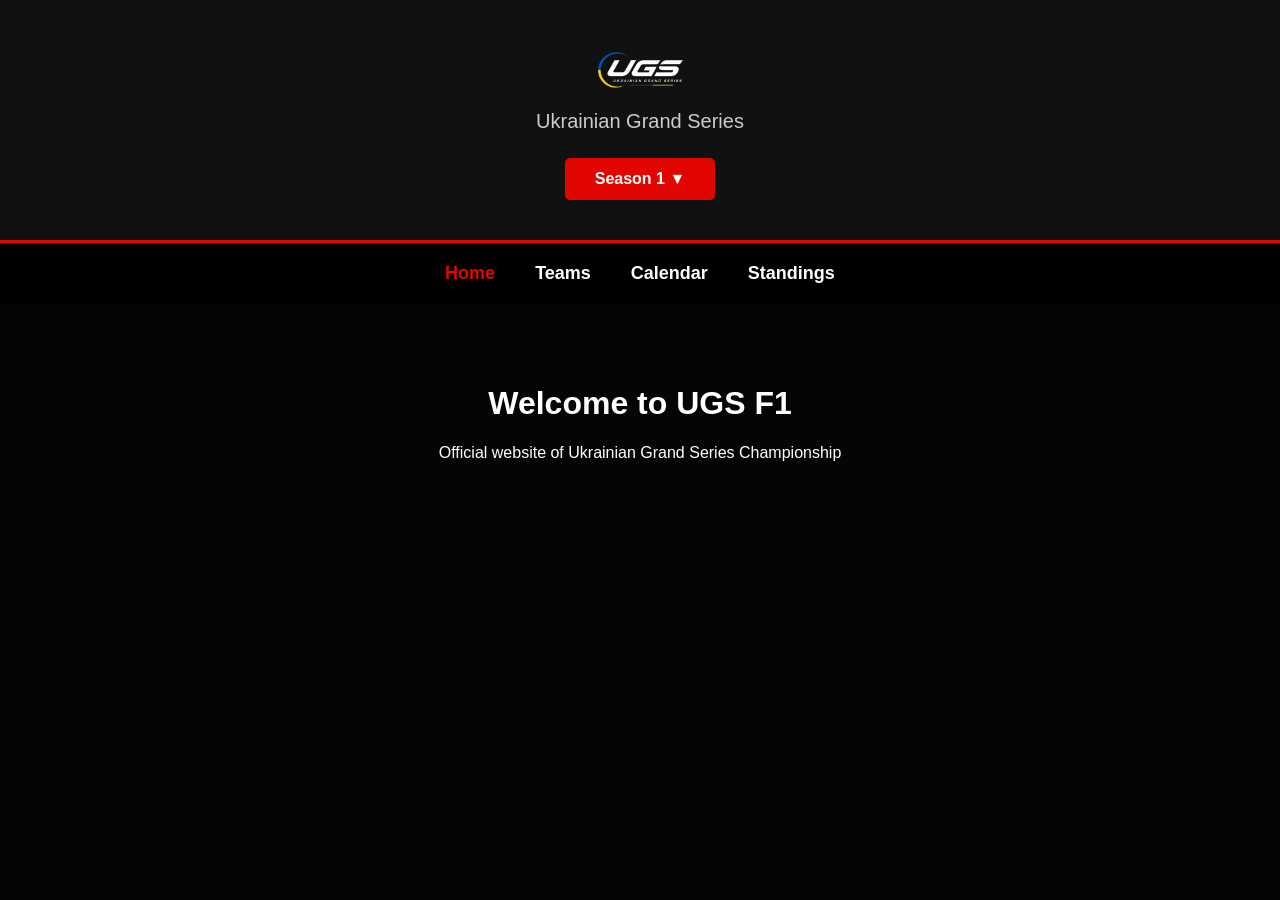
==== index.html @ d613fdc9 "Add files via upload" ====
<!DOCTYPE html>
<html lang="en">

<head>
    <meta charset="UTF-8">
    <meta name="viewport" content="width=device-width, initial-scale=1.0">

    <title>UGS F1 | Ukrainian Grand Series</title>

    <link rel="stylesheet" href="css/style.css">
</head>

<body>

    <header class="header">

        <div class="logo">
            <img src="logos/ugs-f1-logo.png" alt="UGS F1 Logo" class="header-logo">
        </div>

        <div class="subtitle">
            Ukrainian Grand Series
        </div>

        <div class="season">
            Season 1 ▼
        </div>

    </header>


    <nav class="menu">

        <a href="index.html" class="active">Home</a>
        <a href="teams.html">Teams</a>
        <a href="calendar.html">Calendar</a>
        <a href="standings.html">Standings</a>

    </nav>


    <main>

        <h1>
            Welcome to UGS F1
        </h1>

        <p>
            Official website of Ukrainian Grand Series Championship
        </p>

    </main>

</body>

</html>
---- css/style.css ----
/* ==========================================
   ОСНОВНІ СТИЛІ ТА СКИДАННЯ
   ========================================== */
body {
    margin: 0;
    padding: 0;
    background: #050505;
    color: white;
    font-family: Arial, Helvetica, sans-serif;
}

/* ==========================================
   ШАПКА (HEADER) ТА НАВІГАЦІЯ
   ========================================== */
.header {
    text-align: center;
    padding: 40px 20px;
    background: #111;
    border-bottom: 3px solid #e10600;
}

.header-logo {
    max-height: 60px;
    width: auto;
    object-fit: contain;
    display: block;
    margin: 0 auto;
}

.logo {
    font-size: 60px;
    font-weight: bold;
    letter-spacing: 5px;
}

.subtitle {
    font-size: 20px;
    margin-top: 10px;
    color: #cccccc;
}

.season {
    margin-top: 25px;
    display: inline-block;
    padding: 12px 30px;
    background: #e10600;
    border-radius: 5px;
    font-weight: bold;
}

.menu {
    display: flex;
    justify-content: center;
    gap: 40px;
    padding: 20px;
    background: #000;
}

.menu a {
    color: white;
    text-decoration: none;
    font-size: 18px;
    font-weight: bold;
    transition: color 0.2s ease;
}

.menu a:hover,
.menu a.active {
    color: #e10600;
}

/* ==========================================
   ГОЛОВНИЙ КОНТЕЙНЕР
   ========================================== */
main {
    text-align: center;
    padding: 60px;
}

.page-container,
.calendar-page {
    padding: 40px 20px;
    background: #080808;
    min-height: calc(100vh - 80px);
    display: flex;
    flex-direction: column;
    align-items: center;
}

.page-container h1,
.calendar-page h1 {
    color: #fff;
    font-size: 42px;
    margin-bottom: 30px;
    text-align: center;
    font-weight: 900;
    text-transform: uppercase;
    letter-spacing: 2px;
}

.page-container h1 span,
.calendar-page h1 span {
    color: #e10600;
}

/* ==========================================
   КАЛЕНДАР (CALENDAR)
   ========================================== */
.calendar-grid {
    display: grid;
    grid-template-columns: repeat(2, 1fr);
    gap: 20px;
    width: 100%;
    max-width: 1000px;
    margin: 0 auto;
}

.race-card {
    background: #141414;
    border: 1px solid #282828;
    border-radius: 8px;
    padding: 18px 22px;
    display: flex;
    flex-direction: column;
    justify-content: space-between;
    transition: transform 0.2s ease, border-color 0.2s ease;
}

.race-card:hover {
    border-color: #e10600;
    transform: translateY(-2px);
}

.race-header {
    display: flex;
    justify-content: space-between;
    align-items: center;
    margin-bottom: 12px;
    border-bottom: 1px solid #222;
    padding-bottom: 8px;
}

.race-number {
    font-size: 13px;
    font-weight: bold;
    color: #888;
    letter-spacing: 1px;
}

.sprint-badge {
    background: #e10600;
    color: #fff;
    font-size: 10px;
    font-weight: 900;
    padding: 2px 6px;
    border-radius: 3px;
    letter-spacing: 1px;
    text-transform: uppercase;
}

.race-status {
    font-size: 12px;
    font-weight: bold;
    padding: 4px 10px;
    border-radius: 4px;
    text-transform: uppercase;
}

.status-completed {
    background: rgba(0, 200, 83, 0.15);
    color: #00e676;
    border: 1px solid #00e676;
}

.status-upcoming {
    background: rgba(255, 255, 255, 0.1);
    color: #ffffff;
    border: 1px solid #555;
}

.race-body {
    display: flex;
    align-items: center;
    gap: 15px;
}

.race-flag-wrapper {
    display: flex;
    align-items: center;
    justify-content: center;
    width: 48px;
    height: 32px;
}

.race-flag-img {
    width: 100%;
    height: 100%;
    object-fit: cover;
    border-radius: 4px;
    box-shadow: 0 2px 6px rgba(0, 0, 0, 0.4);
    border: 1px solid rgba(255, 255, 255, 0.1);
}

.race-info {
    flex-grow: 1;
    text-align: left;
}

.race-info h3 {
    font-size: 20px;
    color: #fff;
    margin: 0;
    font-weight: bold;
}

.race-info p {
    font-size: 14px;
    color: #aaa;
    margin-top: 2px;
    margin-bottom: 0;
}

.race-date {
    font-size: 18px;
    font-weight: bold;
    color: #e10600;
    white-space: nowrap;
}

/* ==========================================
   КОМАНДИ ТА ПІЛОТИ (TEAMS)
   ========================================== */
.teams-tabs {
    display: flex;
    flex-wrap: wrap;
    gap: 12px;
    justify-content: center;
    max-width: 1100px;
    margin-bottom: 35px;
}

.team-tab-btn {
    background: #141414;
    border: 1px solid #282828;
    border-radius: 8px;
    padding: 12px 20px;
    display: flex;
    align-items: center;
    gap: 12px;
    color: #fff;
    font-size: 16px;
    font-weight: bold;
    cursor: pointer;
    transition: all 0.2s ease;
}

.team-tab-btn:hover {
    border-color: #e10600;
    background: #1c1c1c;
}

.team-tab-btn.active {
    background: #e10600;
    border-color: #e10600;
    color: #fff;
    box-shadow: 0 4px 15px rgba(225, 6, 0, 0.4);
}

.tab-logo {
    height: 25px;
    width: auto;
    max-width: 40px;
    object-fit: contain;
}

.team-details-container {
    width: 100%;
    max-width: 900px;
}

.team-detail-card {
    background: #141414;
    border: 1px solid #282828;
    border-radius: 12px;
    padding: 30px;
    animation: fadeIn 0.3s ease;
}

.team-detail-header {
    display: flex;
    align-items: center;
    justify-content: center;
    gap: 20px;
    border-bottom: 1px solid #282828;
    padding-bottom: 20px;
    margin-bottom: 25px;
}

.team-detail-logo {
    height: 60px;
    max-width: 120px;
    object-fit: contain;
}

.team-detail-header h2 {
    font-size: 32px;
    color: #fff;
    text-transform: uppercase;
    margin: 0;
}

.lineup-title {
    color: #888;
    font-size: 16px;
    text-transform: uppercase;
    letter-spacing: 1px;
    margin-bottom: 15px;
    text-align: center;
}

.team-drivers-grid {
    display: grid;
    grid-template-columns: repeat(auto-fit, minmax(280px, 1fr));
    gap: 20px;
}

.custom-card {
    background: #181818;
    border: 1px solid #282828;
    border-radius: 8px;
    padding: 20px;
    display: flex;
    align-items: center;
    justify-content: space-between;
}

.card-number {
    font-size: 32px;
    font-weight: 900;
    color: #e10600;
    font-style: italic;
}

.card-info {
    text-align: right;
}

.card-info h3 {
    font-size: 18px;
    color: #fff;
    margin: 0 0 5px 0;
}

.driver-team-info {
    display: flex;
    align-items: center;
    justify-content: flex-end;
    gap: 8px;
}

.driver-team-logo {
    height: 18px;
    width: auto;
    max-width: 30px;
    object-fit: contain;
}

@keyframes fadeIn {
    from { opacity: 0; transform: translateY(8px); }
    to { opacity: 1; transform: translateY(0); }
}

/* ==========================================
   ТУРНІРНЕ СТАНОВИЩЕ (STANDINGS PAGE)
   ========================================== */

/* Таби заліку: Driver vs Team */
.standings-tabs {
    display: flex;
    gap: 15px;
    margin-bottom: 25px;
}

.standings-tab-btn {
    background: #141414;
    border: 1px solid #333;
    color: #aaa;
    padding: 12px 24px;
    font-size: 16px;
    font-weight: bold;
    border-radius: 6px;
    cursor: pointer;
    transition: all 0.2s ease;
}

.standings-tab-btn:hover {
    color: #fff;
    border-color: #666;
}

.standings-tab-btn.active {
    background: #e10600;
    border-color: #e10600;
    color: #fff;
}

/* Панель фільтрів */
.standings-header {
    display: flex;
    justify-content: space-between;
    align-items: center;
    width: 100%;
    max-width: 1100px;
    margin-bottom: 20px;
    flex-wrap: wrap;
    gap: 15px;
}

.filter-controls {
    display: flex;
    gap: 15px;
    flex-wrap: wrap;
}

.select-group {
    display: flex;
    align-items: center;
    gap: 10px;
    color: #fff;
    font-weight: bold;
    font-size: 14px;
}

.stage-dropdown {
    background: #141414;
    color: #fff;
    border: 1px solid #333;
    padding: 10px 16px;
    border-radius: 6px;
    font-size: 15px;
    font-weight: bold;
    cursor: pointer;
    outline: none;
    transition: border-color 0.2s;
}

.stage-dropdown:hover, 
.stage-dropdown:focus {
    border-color: #e10600;
}

/* Таблиця */
.table-responsive {
    width: 100%;
    max-width: 1100px;
    overflow-x: auto;
    background: #141414;
    border: 1px solid #282828;
    border-radius: 8px;
}

.standings-table {
    width: 100%;
    border-collapse: collapse;
    text-align: left;
    color: #fff;
}

.standings-table th {
    background: #1c1c1c;
    color: #888;
    font-size: 13px;
    padding: 14px 16px;
    text-transform: uppercase;
    letter-spacing: 1px;
    border-bottom: 1px solid #282828;
    white-space: nowrap;
}

.standings-table td {
    padding: 14px 16px;
    border-bottom: 1px solid #222;
    font-size: 15px;
    white-space: nowrap;
}

.standings-table tbody tr:hover {
    background: rgba(255, 255, 255, 0.03);
}

.pos-cell {
    font-weight: 900;
    color: #fff;
    width: 50px;
}

.driver-no {
    color: #e10600;
    font-weight: bold;
    font-style: italic;
}

.driver-name-cell {
    font-weight: bold;
}

.team-cell {
    display: flex;
    align-items: center;
    gap: 8px;
}

.table-team-logo {
    height: 18px;
    width: auto;
    max-width: 32px;
    object-fit: contain;
    vertical-align: middle;
}

.pts-cell {
    font-weight: 900;
    color: #00e676;
}

/* ==========================================
   АДАПТИВНІСТЬ
   ========================================== */
@media (max-width: 768px) {
    .calendar-grid {
        grid-template-columns: 1fr;
    }
    
    .menu {
        gap: 15px;
        flex-wrap: wrap;
    }

    .standings-header {
        flex-direction: column;
        align-items: flex-start;
    }

    .filter-controls {
        width: 100%;
        flex-direction: column;
    }

    .stage-dropdown {
        width: 100%;
    }
}
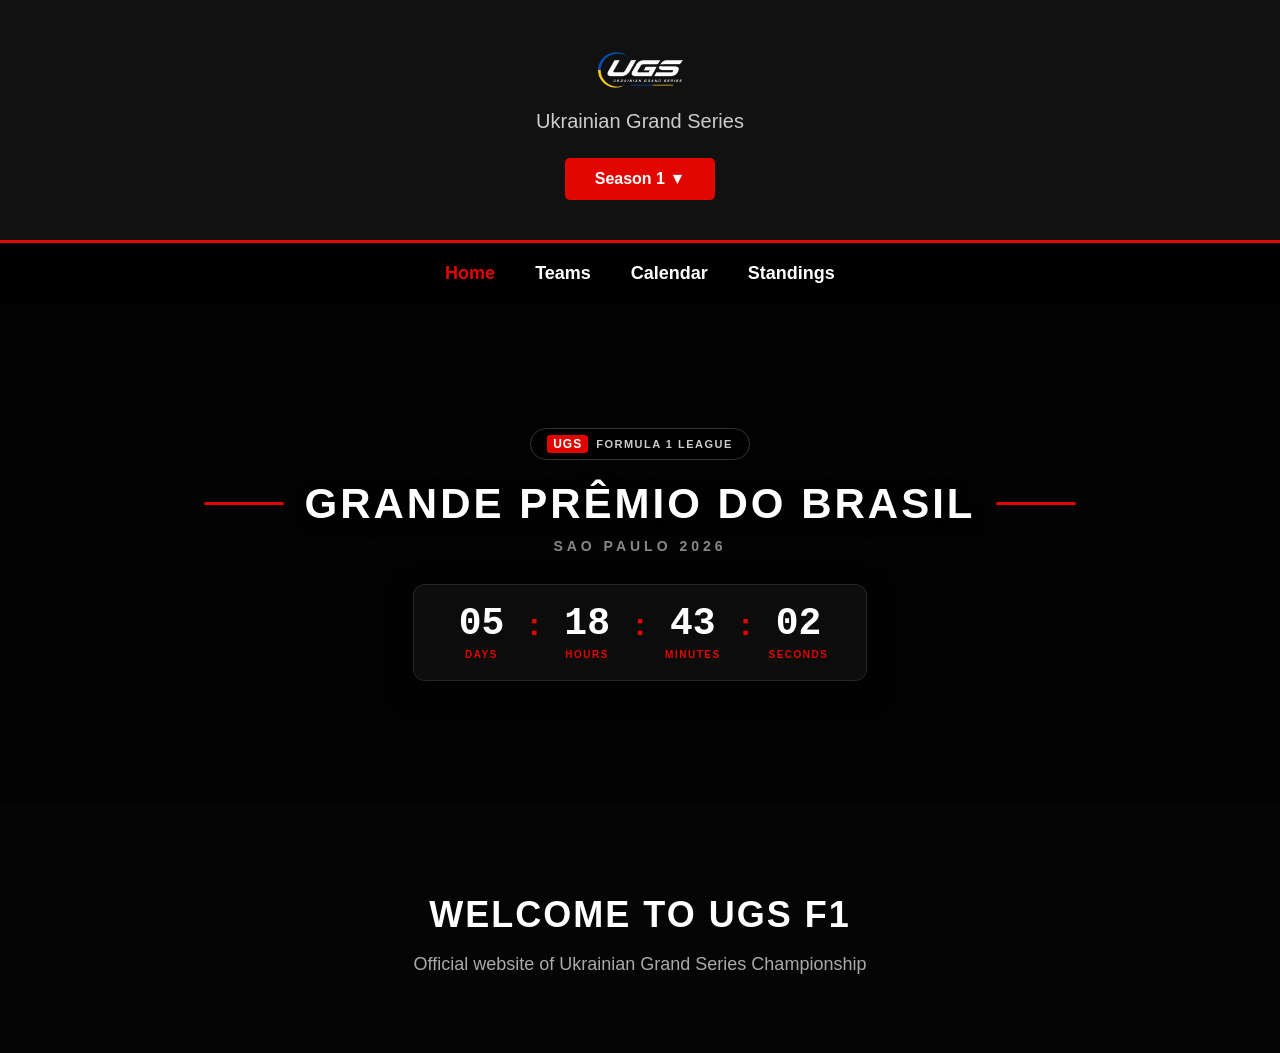
==== commit 2fe13bd7: "Add files via upload" ====
--- a/index.html
+++ b/index.html
@@ -41,16 +41,67 @@
 
     <main>
 
-        <h1>
-            Welcome to UGS F1
-        </h1>
+        <!-- ВІДЕО-БЛОК З ЗВОРОТНИМ ВІДЛІКОМ (HERO BANNER) -->
+        <section class="hero-container">
+            <video class="hero-video" autoplay loop muted playsinline>
+                <source src="video/race-loop.mp4" type="video/mp4">
+                Your browser does not support the video tag.
+            </video>
 
-        <p>
-            Official website of Ukrainian Grand Series Championship
-        </p>
+            <div class="hero-overlay"></div>
+
+            <div class="hero-content">
+                <div class="f1-header-badge">
+                    <span class="f1-logo-text">UGS</span>
+                    <span class="sub-badge">FORMULA 1 LEAGUE</span>
+                </div>
+
+                <div class="title-with-lines">
+                    <div class="red-line"></div>
+                    <h1 id="next-race-title" class="grand-prix-title">GRANDE PRÊMIO DO BRASIL</h1>
+                    <div class="red-line"></div>
+                </div>
+
+                <p class="race-dates">SAO PAULO 2026</p>
+
+                <div class="countdown-inline">
+                    <div class="time-item">
+                        <span id="cd-days" class="number">00</span>
+                        <span class="label">DAYS</span>
+                    </div>
+                    <span class="colon">:</span>
+                    <div class="time-item">
+                        <span id="cd-hours" class="number">00</span>
+                        <span class="label">HOURS</span>
+                    </div>
+                    <span class="colon">:</span>
+                    <div class="time-item">
+                        <span id="cd-minutes" class="number">00</span>
+                        <span class="label">MINUTES</span>
+                    </div>
+                    <span class="colon">:</span>
+                    <div class="time-item">
+                        <span id="cd-seconds" class="number">00</span>
+                        <span class="label">SECONDS</span>
+                    </div>
+                </div>
+            </div>
+        </section>
+
+        <section class="welcome-text">
+            <h1>
+                Welcome to UGS F1
+            </h1>
+
+            <p>
+                Official website of Ukrainian Grand Series Championship
+            </p>
+        </section>
 
     </main>
 
+    <!-- Підключення JS скрипта -->
+    <script src="js/script.js"></script>
 </body>
 
 </html>
--- a/css/style.css
+++ b/css/style.css
@@ -1,11 +1,15 @@
 /* ==========================================
    ОСНОВНІ СТИЛІ ТА СКИДАННЯ
    ========================================== */
+* {
+    box-sizing: border-box;
+}
+
 body {
     margin: 0;
     padding: 0;
     background: #050505;
-    color: white;
+    color: #ffffff;
     font-family: Arial, Helvetica, sans-serif;
 }
 
@@ -15,7 +19,7 @@
 .header {
     text-align: center;
     padding: 40px 20px;
-    background: #111;
+    background: #111111;
     border-bottom: 3px solid #e10600;
 }
 
@@ -53,11 +57,11 @@
     justify-content: center;
     gap: 40px;
     padding: 20px;
-    background: #000;
+    background: #000000;
 }
 
 .menu a {
-    color: white;
+    color: #ffffff;
     text-decoration: none;
     font-size: 18px;
     font-weight: bold;
@@ -67,6 +71,179 @@
 .menu a:hover,
 .menu a.active {
     color: #e10600;
+}
+
+/* ==========================================
+   HERO BANNER З ВІДЕО ТА ТАЙМЕРОМ (ГОЛОВНА)
+   ========================================== */
+.hero-container {
+    position: relative;
+    width: 100%;
+    min-height: 500px;
+    display: flex;
+    justify-content: center;
+    align-items: center;
+    overflow: hidden;
+    background: #0a0a0a;
+}
+
+.hero-video {
+    position: absolute;
+    top: 50%;
+    left: 50%;
+    min-width: 100%;
+    min-height: 100%;
+    width: auto;
+    height: auto;
+    z-index: 1;
+    transform: translate(-50%, -50%);
+    object-fit: cover;
+}
+
+.hero-overlay {
+    position: absolute;
+    top: 0;
+    left: 0;
+    width: 100%;
+    height: 100%;
+    background: rgba(0, 0, 0, 0.65);
+    z-index: 2;
+}
+
+.hero-content {
+    position: relative;
+    z-index: 3;
+    text-align: center;
+    padding: 40px 20px;
+    width: 100%;
+    max-width: 1000px;
+}
+
+/* Бейдж UGS FORMULA 1 LEAGUE */
+.f1-header-badge {
+    display: inline-flex;
+    align-items: center;
+    gap: 8px;
+    background: rgba(0, 0, 0, 0.8);
+    border: 1px solid #333;
+    padding: 6px 16px;
+    border-radius: 20px;
+    margin-bottom: 20px;
+}
+
+.f1-logo-text {
+    background: #e10600;
+    color: #ffffff;
+    font-weight: 900;
+    font-size: 12px;
+    padding: 2px 6px;
+    border-radius: 3px;
+    letter-spacing: 1px;
+}
+
+.sub-badge {
+    color: #cccccc;
+    font-size: 11px;
+    font-weight: bold;
+    letter-spacing: 1.5px;
+}
+
+/* Назва Гран-прі з червоними лініями */
+.title-with-lines {
+    display: flex;
+    align-items: center;
+    justify-content: center;
+    gap: 20px;
+    margin-bottom: 10px;
+}
+
+.red-line {
+    height: 3px;
+    width: 80px;
+    background: #e10600;
+    border-radius: 2px;
+}
+
+.grand-prix-title {
+    font-size: 42px;
+    font-weight: 900;
+    text-transform: uppercase;
+    letter-spacing: 3px;
+    color: #ffffff;
+    margin: 0;
+    text-shadow: 0 4px 15px rgba(0, 0, 0, 0.8);
+}
+
+.race-dates {
+    font-size: 14px;
+    color: #888888;
+    letter-spacing: 4px;
+    margin: 0 0 30px 0;
+    font-weight: bold;
+}
+
+/* Таймер в один рядок з двокрапками */
+.countdown-inline {
+    display: inline-flex;
+    align-items: center;
+    justify-content: center;
+    gap: 15px;
+    background: rgba(15, 15, 15, 0.85);
+    backdrop-filter: blur(8px);
+    border: 1px solid rgba(255, 255, 255, 0.1);
+    padding: 20px 35px;
+    border-radius: 12px;
+    box-shadow: 0 10px 30px rgba(0, 0, 0, 0.7);
+}
+
+.time-item {
+    display: flex;
+    flex-direction: column;
+    align-items: center;
+    min-width: 65px;
+}
+
+.time-item .number {
+    font-size: 38px;
+    font-weight: 900;
+    color: #ffffff;
+    line-height: 1;
+    font-family: 'Courier New', Courier, monospace;
+}
+
+.time-item .label {
+    font-size: 10px;
+    color: #e10600;
+    letter-spacing: 1.5px;
+    font-weight: bold;
+    margin-top: 6px;
+}
+
+.colon {
+    font-size: 32px;
+    font-weight: 900;
+    color: #e10600;
+    margin-bottom: 16px;
+}
+
+/* Текст привітання під відео */
+.welcome-text {
+    padding: 60px 20px;
+    max-width: 800px;
+    margin: 0 auto;
+}
+
+.welcome-text h1 {
+    font-size: 36px;
+    font-weight: 900;
+    text-transform: uppercase;
+    letter-spacing: 2px;
+    margin-bottom: 10px;
+}
+
+.welcome-text p {
+    font-size: 18px;
+    color: #aaaaaa;
 }
 
 /* ==========================================
@@ -74,7 +251,7 @@
    ========================================== */
 main {
     text-align: center;
-    padding: 60px;
+    padding: 0;
 }
 
 .page-container,
@@ -89,7 +266,7 @@
 
 .page-container h1,
 .calendar-page h1 {
-    color: #fff;
+    color: #ffffff;
     font-size: 42px;
     margin-bottom: 30px;
     text-align: center;
@@ -136,20 +313,20 @@
     justify-content: space-between;
     align-items: center;
     margin-bottom: 12px;
-    border-bottom: 1px solid #222;
+    border-bottom: 1px solid #222222;
     padding-bottom: 8px;
 }
 
 .race-number {
     font-size: 13px;
     font-weight: bold;
-    color: #888;
+    color: #888888;
     letter-spacing: 1px;
 }
 
 .sprint-badge {
     background: #e10600;
-    color: #fff;
+    color: #ffffff;
     font-size: 10px;
     font-weight: 900;
     padding: 2px 6px;
@@ -175,7 +352,7 @@
 .status-upcoming {
     background: rgba(255, 255, 255, 0.1);
     color: #ffffff;
-    border: 1px solid #555;
+    border: 1px solid #555555;
 }
 
 .race-body {
@@ -208,14 +385,14 @@
 
 .race-info h3 {
     font-size: 20px;
-    color: #fff;
+    color: #ffffff;
     margin: 0;
     font-weight: bold;
 }
 
 .race-info p {
     font-size: 14px;
-    color: #aaa;
+    color: #aaaaaa;
     margin-top: 2px;
     margin-bottom: 0;
 }
@@ -247,7 +424,7 @@
     display: flex;
     align-items: center;
     gap: 12px;
-    color: #fff;
+    color: #ffffff;
     font-size: 16px;
     font-weight: bold;
     cursor: pointer;
@@ -262,7 +439,7 @@
 .team-tab-btn.active {
     background: #e10600;
     border-color: #e10600;
-    color: #fff;
+    color: #ffffff;
     box-shadow: 0 4px 15px rgba(225, 6, 0, 0.4);
 }
 
@@ -304,13 +481,13 @@
 
 .team-detail-header h2 {
     font-size: 32px;
-    color: #fff;
+    color: #ffffff;
     text-transform: uppercase;
     margin: 0;
 }
 
 .lineup-title {
-    color: #888;
+    color: #888888;
     font-size: 16px;
     text-transform: uppercase;
     letter-spacing: 1px;
@@ -332,6 +509,34 @@
     display: flex;
     align-items: center;
     justify-content: space-between;
+    gap: 15px;
+    transition: transform 0.2s ease, border-color 0.2s ease;
+}
+
+.clickable-card {
+    cursor: pointer;
+}
+
+.clickable-card:hover {
+    border-color: #e10600;
+    transform: translateY(-2px);
+    background: #202020;
+}
+
+.driver-photo-wrapper {
+    flex-shrink: 0;
+    display: flex;
+    align-items: center;
+    justify-content: center;
+}
+
+.driver-card-photo {
+    width: 65px;
+    height: 65px;
+    border-radius: 50%;
+    object-fit: cover;
+    border: 2px solid #e10600;
+    box-shadow: 0 4px 10px rgba(0, 0, 0, 0.5);
 }
 
 .card-number {
@@ -343,11 +548,12 @@
 
 .card-info {
     text-align: right;
+    flex-grow: 1;
 }
 
 .card-info h3 {
     font-size: 18px;
-    color: #fff;
+    color: #ffffff;
     margin: 0 0 5px 0;
 }
 
@@ -373,8 +579,6 @@
 /* ==========================================
    ТУРНІРНЕ СТАНОВИЩЕ (STANDINGS PAGE)
    ========================================== */
-
-/* Таби заліку: Driver vs Team */
 .standings-tabs {
     display: flex;
     gap: 15px;
@@ -383,8 +587,8 @@
 
 .standings-tab-btn {
     background: #141414;
-    border: 1px solid #333;
-    color: #aaa;
+    border: 1px solid #333333;
+    color: #aaaaaa;
     padding: 12px 24px;
     font-size: 16px;
     font-weight: bold;
@@ -394,17 +598,16 @@
 }
 
 .standings-tab-btn:hover {
-    color: #fff;
-    border-color: #666;
+    color: #ffffff;
+    border-color: #666666;
 }
 
 .standings-tab-btn.active {
     background: #e10600;
     border-color: #e10600;
-    color: #fff;
-}
-
-/* Панель фільтрів */
+    color: #ffffff;
+}
+
 .standings-header {
     display: flex;
     justify-content: space-between;
@@ -426,15 +629,15 @@
     display: flex;
     align-items: center;
     gap: 10px;
-    color: #fff;
+    color: #ffffff;
     font-weight: bold;
     font-size: 14px;
 }
 
 .stage-dropdown {
     background: #141414;
-    color: #fff;
-    border: 1px solid #333;
+    color: #ffffff;
+    border: 1px solid #333333;
     padding: 10px 16px;
     border-radius: 6px;
     font-size: 15px;
@@ -449,7 +652,6 @@
     border-color: #e10600;
 }
 
-/* Таблиця */
 .table-responsive {
     width: 100%;
     max-width: 1100px;
@@ -457,18 +659,33 @@
     background: #141414;
     border: 1px solid #282828;
     border-radius: 8px;
+    box-shadow: 0 4px 20px rgba(0, 0, 0, 0.4);
+}
+
+.table-responsive::-webkit-scrollbar {
+    height: 8px;
+}
+.table-responsive::-webkit-scrollbar-track {
+    background: #141414;
+}
+.table-responsive::-webkit-scrollbar-thumb {
+    background: #333333;
+    border-radius: 4px;
+}
+.table-responsive::-webkit-scrollbar-thumb:hover {
+    background: #e10600;
 }
 
 .standings-table {
     width: 100%;
     border-collapse: collapse;
     text-align: left;
-    color: #fff;
+    color: #ffffff;
 }
 
 .standings-table th {
     background: #1c1c1c;
-    color: #888;
+    color: #888888;
     font-size: 13px;
     padding: 14px 16px;
     text-transform: uppercase;
@@ -479,35 +696,57 @@
 
 .standings-table td {
     padding: 14px 16px;
-    border-bottom: 1px solid #222;
+    border-bottom: 1px solid #222222;
     font-size: 15px;
     white-space: nowrap;
-}
-
-.standings-table tbody tr:hover {
-    background: rgba(255, 255, 255, 0.03);
+    vertical-align: middle;
+}
+
+.clickable-row {
+    cursor: pointer;
+    transition: background 0.2s ease;
+}
+
+.clickable-row:hover {
+    background: rgba(225, 6, 0, 0.08) !important;
 }
 
 .pos-cell {
     font-weight: 900;
-    color: #fff;
+    color: #ffffff;
     width: 50px;
+    text-align: center;
 }
 
 .driver-no {
     color: #e10600;
     font-weight: bold;
     font-style: italic;
+    white-space: nowrap;
 }
 
 .driver-name-cell {
     font-weight: bold;
+    display: inline-flex;
+    align-items: center;
+    gap: 10px;
+    white-space: nowrap;
+}
+
+.table-driver-photo {
+    width: 32px;
+    height: 32px;
+    border-radius: 50%;
+    object-fit: cover;
+    border: 1px solid #e10600;
+    flex-shrink: 0;
 }
 
 .team-cell {
-    display: flex;
+    display: inline-flex;
     align-items: center;
     gap: 8px;
+    white-space: nowrap;
 }
 
 .table-team-logo {
@@ -515,7 +754,7 @@
     width: auto;
     max-width: 32px;
     object-fit: contain;
-    vertical-align: middle;
+    flex-shrink: 0;
 }
 
 .pts-cell {
@@ -524,9 +763,198 @@
 }
 
 /* ==========================================
-   АДАПТИВНІСТЬ
+   СТИЛІ ДЛЯ СЕСІЙ ТА ЛІДЕРІВ
+   ========================================== */
+.leader-text,
+.leader-time,
+.gap-cell.leader {
+    color: #a855f7 !important;
+    font-weight: bold;
+}
+
+/* ==========================================
+   МОДАЛЬНЕ ВІКНО ПІЛОТА (DRIVER MODAL)
+   ========================================== */
+.driver-modal-overlay {
+    position: fixed;
+    top: 0;
+    left: 0;
+    width: 100vw;
+    height: 100vh;
+    background: rgba(0, 0, 0, 0.85);
+    backdrop-filter: blur(5px);
+    display: flex;
+    justify-content: center;
+    align-items: center;
+    z-index: 9999;
+    opacity: 0;
+    visibility: hidden;
+    transition: opacity 0.25s ease, visibility 0.25s ease;
+}
+
+.driver-modal-overlay.active {
+    opacity: 1;
+    visibility: visible;
+}
+
+.driver-modal-content {
+    background: #141414;
+    border: 1px solid #282828;
+    border-top: 4px solid #e10600;
+    border-radius: 12px;
+    width: 90%;
+    max-width: 650px;
+    padding: 30px;
+    position: relative;
+    box-shadow: 0 10px 30px rgba(0, 0, 0, 0.8);
+    transform: scale(0.95);
+    transition: transform 0.25s ease;
+}
+
+.driver-modal-overlay.active .driver-modal-content {
+    transform: scale(1);
+}
+
+.driver-modal-close {
+    position: absolute;
+    top: 15px;
+    right: 20px;
+    background: none;
+    border: none;
+    color: #888888;
+    font-size: 30px;
+    line-height: 1;
+    cursor: pointer;
+    transition: color 0.2s ease;
+}
+
+.driver-modal-close:hover {
+    color: #e10600;
+}
+
+.driver-profile-grid {
+    display: grid;
+    grid-template-columns: 1fr 220px;
+    gap: 25px;
+    align-items: center;
+}
+
+.driver-stats-left {
+    text-align: left;
+}
+
+.driver-stats-left h2 {
+    margin: 0 0 5px 0;
+    font-size: 24px;
+    color: #ffffff;
+}
+
+.driver-modal-no {
+    color: #e10600;
+    font-style: italic;
+}
+
+.modal-team-title {
+    color: #aaaaaa;
+    font-size: 15px;
+    margin-bottom: 20px;
+    font-weight: bold;
+    text-transform: uppercase;
+    letter-spacing: 0.5px;
+}
+
+.modal-stats-list {
+    display: flex;
+    flex-direction: column;
+    gap: 6px;
+}
+
+.stat-row {
+    display: flex;
+    justify-content: space-between;
+    padding: 6px 0;
+    border-bottom: 1px solid #222222;
+    font-size: 14px;
+}
+
+.stat-label {
+    color: #888888;
+    font-weight: bold;
+}
+
+.stat-value {
+    color: #ffffff;
+    font-weight: bold;
+}
+
+.pts-color {
+    color: #00e676;
+}
+
+.pp-color {
+    color: #ff9800;
+    font-weight: bold;
+}
+
+.driver-photo-right {
+    display: flex;
+    justify-content: center;
+    align-items: center;
+}
+
+.driver-photo-right img {
+    width: 100%;
+    max-width: 200px;
+    height: auto;
+    border-radius: 8px;
+    border: 2px solid #282828;
+    background: #0d0d0d;
+    object-fit: cover;
+}
+
+/* ==========================================
+   АДАПТИВНІСТЬ (RESPONSIVE DESIGN)
    ========================================== */
 @media (max-width: 768px) {
+    .hero-container {
+        min-height: 400px;
+    }
+
+    .title-with-lines {
+        gap: 10px;
+    }
+
+    .red-line {
+        width: 30px;
+    }
+
+    .grand-prix-title {
+        font-size: 26px;
+        letter-spacing: 1px;
+    }
+
+    .countdown-inline {
+        padding: 15px 20px;
+        gap: 8px;
+    }
+
+    .time-item {
+        min-width: 45px;
+    }
+
+    .time-item .number {
+        font-size: 24px;
+    }
+
+    .time-item .label {
+        font-size: 9px;
+    }
+
+    .colon {
+        font-size: 20px;
+        margin-bottom: 12px;
+    }
+
     .calendar-grid {
         grid-template-columns: 1fr;
     }
@@ -549,4 +977,27 @@
     .stage-dropdown {
         width: 100%;
     }
+
+    .standings-table th, 
+    .standings-table td {
+        padding: 10px 12px;
+        font-size: 13px;
+    }
+
+    .driver-profile-grid {
+        grid-template-columns: 1fr;
+    }
+
+    .driver-photo-right {
+        order: -1;
+        margin-bottom: 15px;
+    }
+
+    .driver-photo-right img {
+        max-width: 160px;
+    }
+
+    .driver-stats-left {
+        text-align: center;
+    }
 }
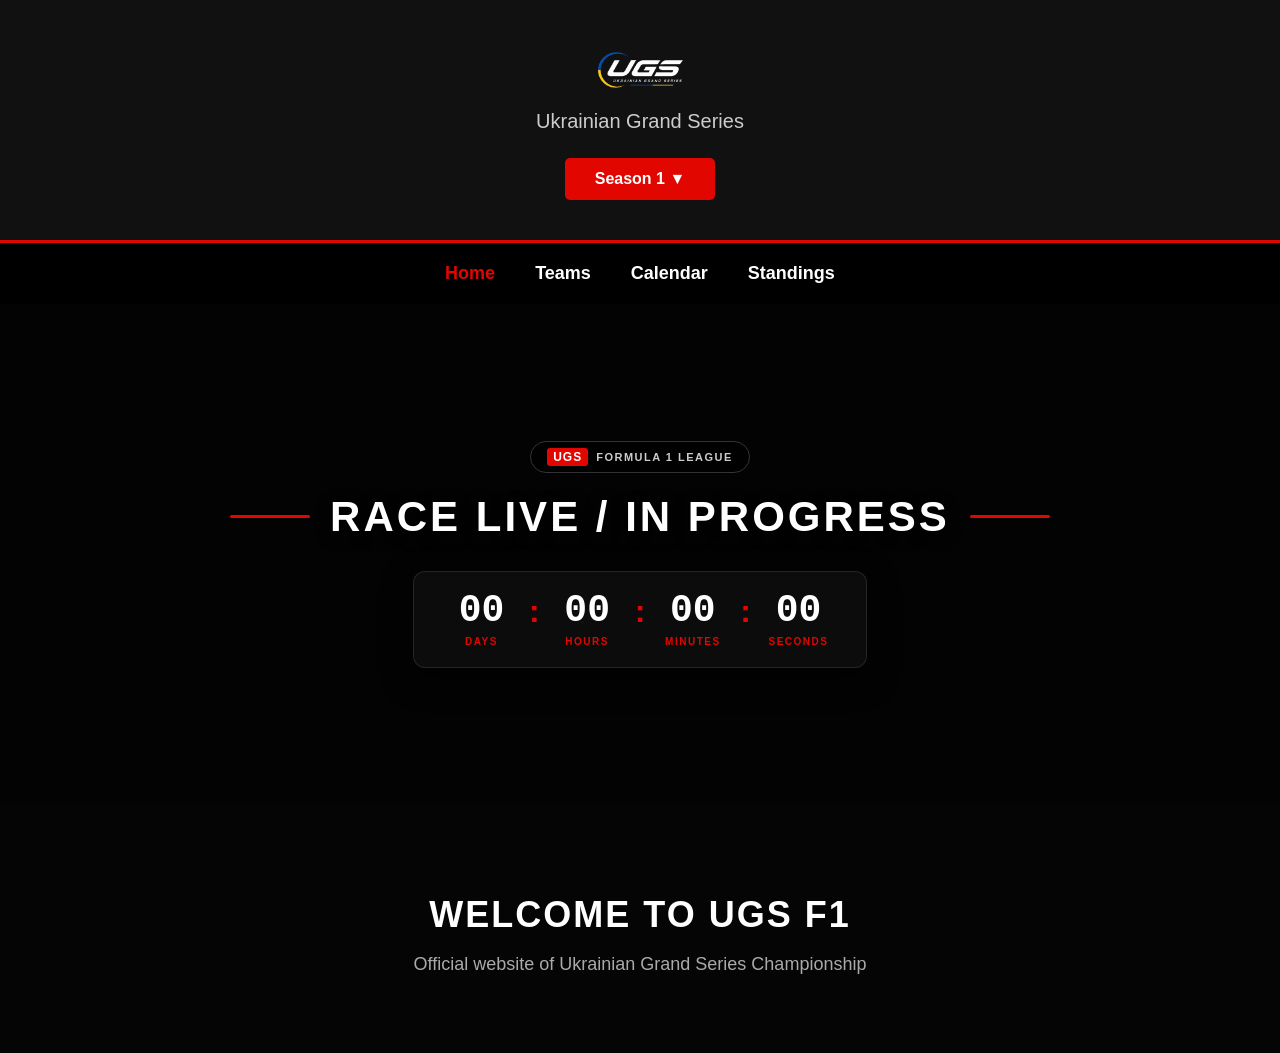
==== commit bd65ffc8: "Add files via upload" ====
--- a/index.html
+++ b/index.html
@@ -58,11 +58,12 @@
 
                 <div class="title-with-lines">
                     <div class="red-line"></div>
-                    <h1 id="next-race-title" class="grand-prix-title">GRANDE PRÊMIO DO BRASIL</h1>
+                    <h1 id="next-race-title" class="grand-prix-title">LOADING...</h1>
                     <div class="red-line"></div>
                 </div>
 
-                <p class="race-dates">SAO PAULO 2026</p>
+                <!-- Динамічна зміна назви міста та року -->
+                <p id="next-race-sub" class="race-dates"></p>
 
                 <div class="countdown-inline">
                     <div class="time-item">
@@ -100,7 +101,8 @@
 
     </main>
 
-    <!-- Підключення JS скрипта -->
+    <!-- Правильне підключення даних та скриптів -->
+    <script src="js/data.js"></script>
     <script src="js/script.js"></script>
 </body>
 
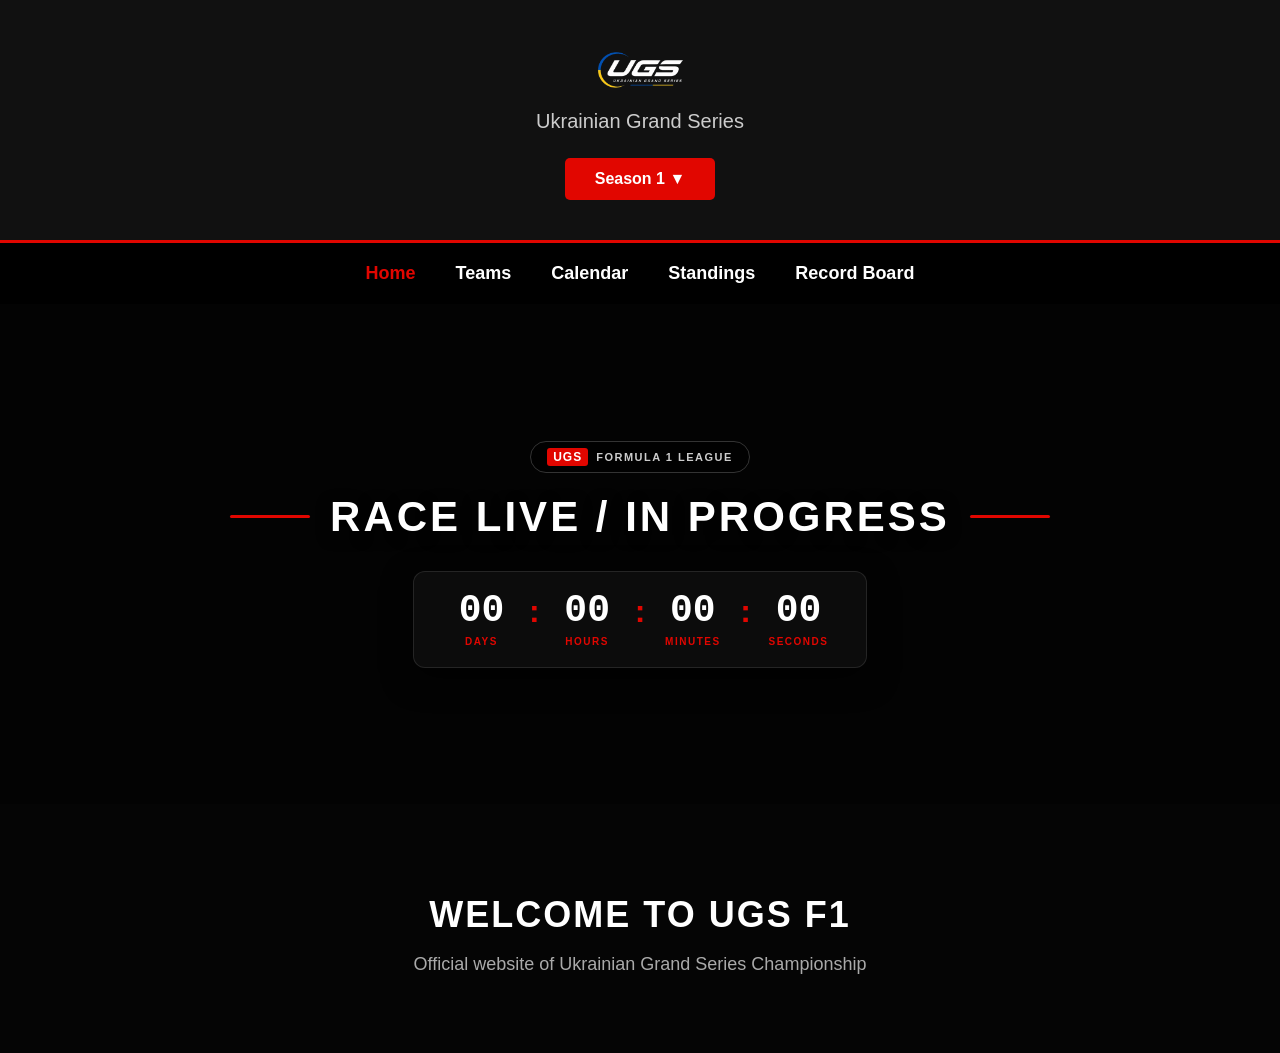
==== commit 59106440: "Add files via upload" ====
--- a/index.html
+++ b/index.html
@@ -6,6 +6,9 @@
     <meta name="viewport" content="width=device-width, initial-scale=1.0">
 
     <title>UGS F1 | Ukrainian Grand Series</title>
+
+    <!-- Фавіконка сайту -->
+    <link rel="icon" type="image/png" href="favicon.png">
 
     <link rel="stylesheet" href="css/style.css">
 </head>
@@ -35,6 +38,7 @@
         <a href="teams.html">Teams</a>
         <a href="calendar.html">Calendar</a>
         <a href="standings.html">Standings</a>
+        <a href="records.html">Record Board</a>
 
     </nav>
 
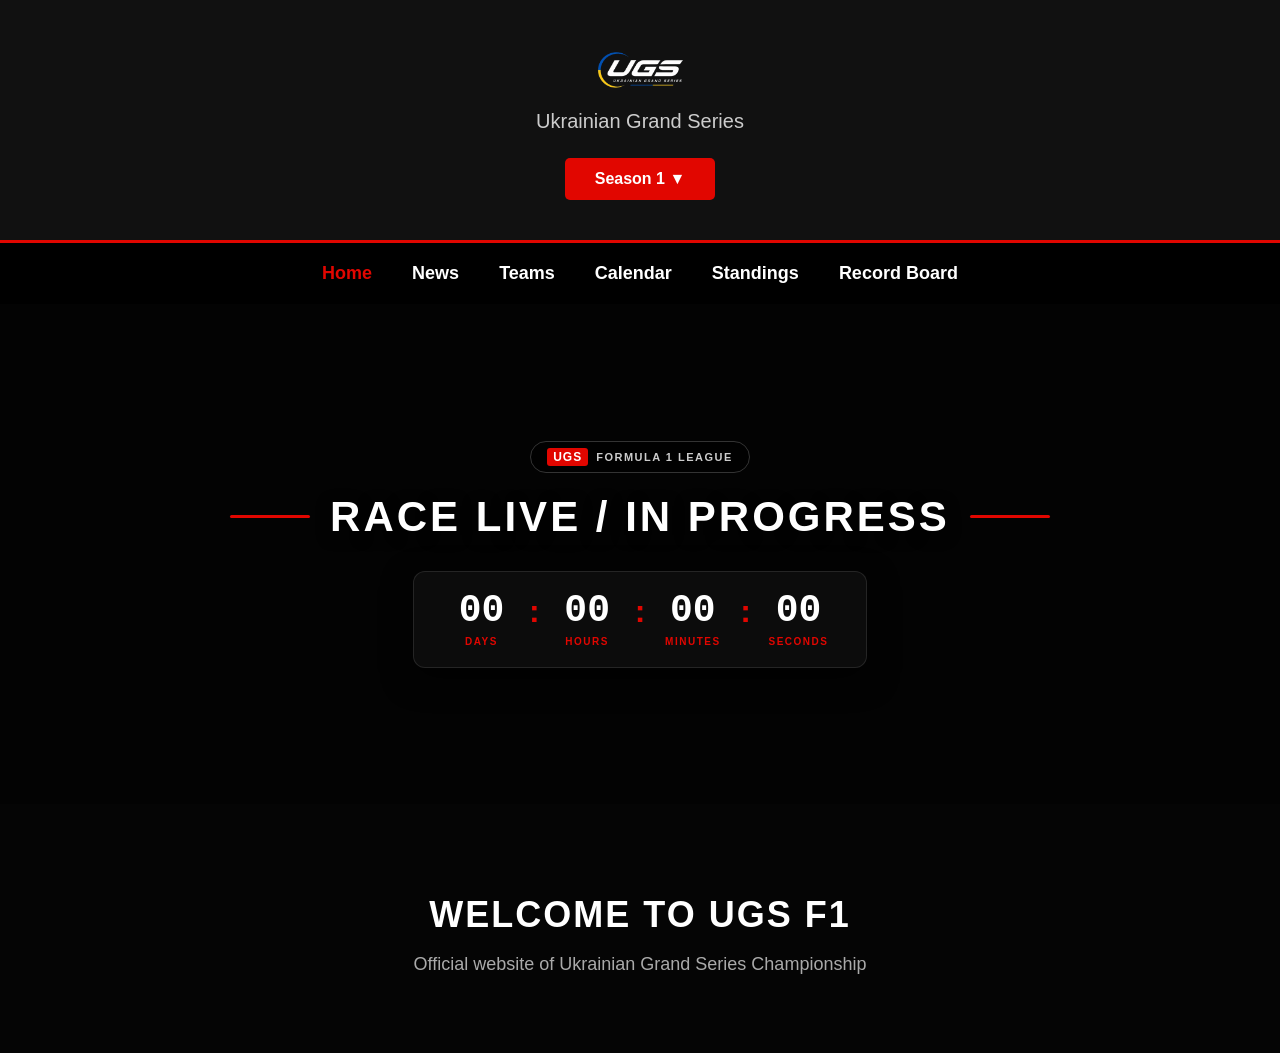
==== commit 31f9533b: "Add files via upload" ====
--- a/index.html
+++ b/index.html
@@ -33,13 +33,12 @@
 
 
     <nav class="menu">
-
         <a href="index.html" class="active">Home</a>
+        <a href="news.html">News</a>
         <a href="teams.html">Teams</a>
         <a href="calendar.html">Calendar</a>
         <a href="standings.html">Standings</a>
         <a href="records.html">Record Board</a>
-
     </nav>
 
 
--- a/css/style.css
+++ b/css/style.css
@@ -119,7 +119,6 @@
     max-width: 1000px;
 }
 
-/* Бейдж UGS FORMULA 1 LEAGUE */
 .f1-header-badge {
     display: inline-flex;
     align-items: center;
@@ -148,7 +147,6 @@
     letter-spacing: 1.5px;
 }
 
-/* Назва Гран-прі з червоними лініями */
 .title-with-lines {
     display: flex;
     align-items: center;
@@ -182,7 +180,6 @@
     font-weight: bold;
 }
 
-/* Таймер в один рядок з двокрапками */
 .countdown-inline {
     display: inline-flex;
     align-items: center;
@@ -226,7 +223,6 @@
     margin-bottom: 16px;
 }
 
-/* Текст привітання під відео */
 .welcome-text {
     padding: 60px 20px;
     max-width: 800px;
@@ -278,6 +274,245 @@
 .page-container h1 span,
 .calendar-page h1 span {
     color: #e10600;
+}
+
+/* ==========================================
+   РОЗДІЛ НОВИН (NEWS PAGE)
+   ========================================== */
+.news-filter {
+    display: flex;
+    align-items: center;
+    gap: 12px;
+    margin-bottom: 35px;
+    background: #141414;
+    padding: 12px 24px;
+    border-radius: 8px;
+    border: 1px solid #282828;
+}
+
+.news-filter label {
+    font-weight: bold;
+    color: #aaaaaa;
+    font-size: 14px;
+}
+
+.news-grid {
+    display: grid;
+    grid-template-columns: repeat(auto-fill, minmax(320px, 1fr));
+    gap: 25px;
+    width: 100%;
+    max-width: 1100px;
+}
+
+.news-card {
+    background: #141414;
+    border: 1px solid #282828;
+    border-radius: 10px;
+    overflow: hidden;
+    display: flex;
+    flex-direction: column;
+    transition: transform 0.25s ease, border-color 0.25s ease;
+}
+
+.news-card.clickable-card {
+    cursor: pointer;
+    max-width: 420px;
+    margin: 0 auto;
+}
+
+.news-card:hover {
+    transform: translateY(-5px);
+    border-color: #e10600;
+}
+
+.news-media-portrait {
+    position: relative;
+    width: 100%;
+    aspect-ratio: 1024 / 1280;
+    overflow: hidden;
+    background: #000000;
+}
+
+.news-media-portrait img {
+    width: 100%;
+    height: 100%;
+    object-fit: cover;
+    transition: transform 0.3s ease;
+}
+
+.news-card:hover .news-media-portrait img {
+    transform: scale(1.04);
+}
+
+.news-badge {
+    position: absolute;
+    top: 12px;
+    left: 12px;
+    background: #e10600;
+    color: #ffffff;
+    font-size: 11px;
+    font-weight: 900;
+    padding: 4px 10px;
+    border-radius: 4px;
+    text-transform: uppercase;
+    letter-spacing: 0.5px;
+    box-shadow: 0 2px 8px rgba(0, 0, 0, 0.5);
+}
+
+.news-content {
+    padding: 20px;
+    display: flex;
+    flex-direction: column;
+    flex-grow: 1;
+    text-align: left;
+}
+
+.news-date {
+    font-size: 12px;
+    color: #888888;
+    font-weight: bold;
+    margin-bottom: 8px;
+}
+
+.news-title {
+    font-size: 18px;
+    color: #ffffff;
+    margin: 0 0 10px 0;
+    line-height: 1.3;
+    font-weight: bold;
+}
+
+.read-more-btn {
+    color: #e10600;
+    text-decoration: none;
+    font-weight: bold;
+    font-size: 14px;
+    margin-top: auto;
+    transition: color 0.2s ease;
+}
+
+.read-more-btn:hover {
+    color: #ffffff;
+}
+
+/* ==========================================
+   МОДАЛЬНЕ ВІКНО НОВИН (NEWS ARTICLE MODAL)
+   ========================================== */
+.news-modal-overlay {
+    position: fixed;
+    top: 0;
+    left: 0;
+    width: 100vw;
+    height: 100vh;
+    background: rgba(0, 0, 0, 0.9);
+    backdrop-filter: blur(8px);
+    display: flex;
+    justify-content: center;
+    align-items: center;
+    z-index: 9999;
+    opacity: 0;
+    visibility: hidden;
+    transition: opacity 0.3s ease, visibility 0.3s ease;
+}
+
+.news-modal-overlay.active {
+    opacity: 1;
+    visibility: visible;
+}
+
+.news-modal-content {
+    background: #141414;
+    border: 1px solid #282828;
+    border-top: 4px solid #e10600;
+    border-radius: 12px;
+    width: 90%;
+    max-width: 900px;
+    max-height: 88vh;
+    overflow-y: auto;
+    padding: 40px;
+    position: relative;
+    box-shadow: 0 20px 50px rgba(0, 0, 0, 0.9);
+    text-align: left;
+    transform: scale(0.95);
+    transition: transform 0.3s ease;
+}
+
+.news-modal-overlay.active .news-modal-content {
+    transform: scale(1);
+}
+
+.news-modal-close {
+    position: absolute;
+    top: 15px;
+    right: 20px;
+    background: none;
+    border: none;
+    color: #aaaaaa;
+    font-size: 36px;
+    line-height: 1;
+    cursor: pointer;
+    transition: color 0.2s ease;
+}
+
+.news-modal-close:hover {
+    color: #e10600;
+}
+
+.modal-article-title {
+    font-size: 26px;
+    color: #ffffff;
+    margin: 15px 0 20px 0;
+    line-height: 1.35;
+    text-align: left;
+    font-weight: 900;
+}
+
+.news-modal-banner {
+    width: 100%;
+    max-height: 420px;
+    object-fit: cover;
+    border-radius: 8px;
+    margin-bottom: 25px;
+    border: 1px solid #282828;
+}
+
+.news-modal-body p {
+    font-size: 16px;
+    line-height: 1.75;
+    color: #dddddd;
+    margin-bottom: 18px;
+    text-align: left;
+}
+
+.news-modal-body h3 {
+    color: #ffffff;
+    font-size: 20px;
+    margin: 30px 0 15px 0;
+    border-left: 4px solid #e10600;
+    padding-left: 12px;
+    text-align: left;
+    font-weight: bold;
+}
+
+.news-modal-body hr {
+    border: 0;
+    height: 1px;
+    background: #282828;
+    margin: 30px 0;
+}
+
+.news-modal-content::-webkit-scrollbar {
+    width: 8px;
+}
+.news-modal-content::-webkit-scrollbar-track {
+    background: #141414;
+}
+.news-modal-content::-webkit-scrollbar-thumb {
+    background: #333333;
+    border-radius: 4px;
+}
+.news-modal-content::-webkit-scrollbar-thumb:hover {
+    background: #e10600;
 }
 
 /* ==========================================
@@ -511,16 +746,6 @@
     justify-content: space-between;
     gap: 15px;
     transition: transform 0.2s ease, border-color 0.2s ease;
-}
-
-.clickable-card {
-    cursor: pointer;
-}
-
-.clickable-card:hover {
-    border-color: #e10600;
-    transform: translateY(-2px);
-    background: #202020;
 }
 
 .driver-photo-wrapper {
@@ -955,6 +1180,31 @@
         margin-bottom: 12px;
     }
 
+    .news-grid {
+        grid-template-columns: 1fr;
+    }
+    
+    .news-filter {
+        flex-direction: column;
+        align-items: stretch;
+        width: 100%;
+    }
+
+    .news-modal-content {
+        padding: 25px 20px;
+        width: 95%;
+        max-height: 92vh;
+    }
+
+    .modal-article-title {
+        font-size: 20px;
+    }
+
+    .news-modal-body p {
+        font-size: 14px;
+        line-height: 1.6;
+    }
+
     .calendar-grid {
         grid-template-columns: 1fr;
     }
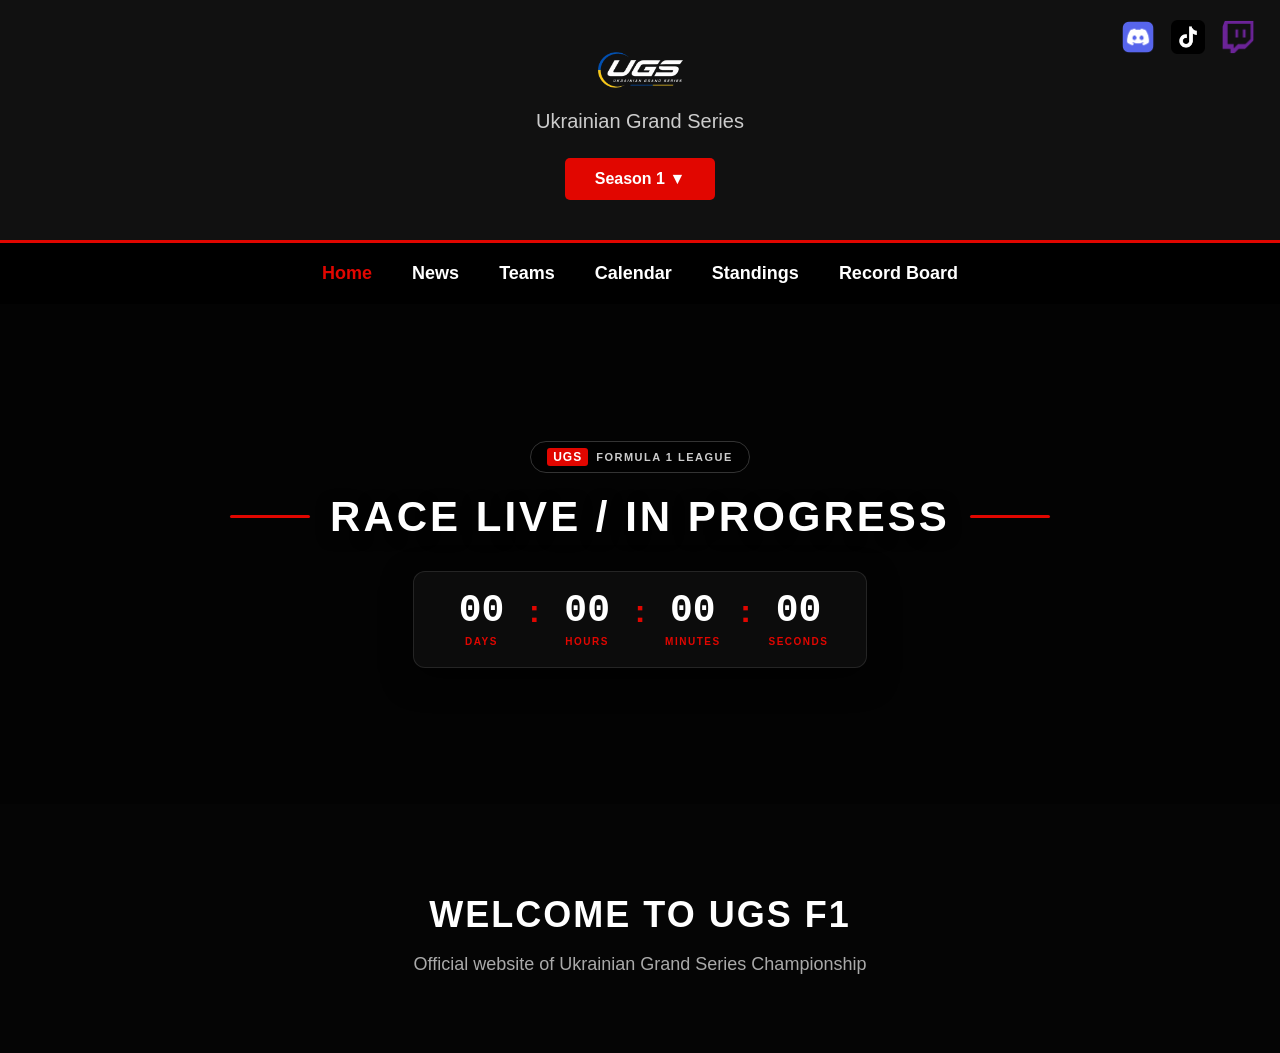
==== commit 416ed7ea: "Add files via upload" ====
--- a/index.html
+++ b/index.html
@@ -27,6 +27,19 @@
 
         <div class="season">
             Season 1 ▼
+        </div>
+
+        <!-- ІКОНКИ СОЦМЕРЕЖ У ПРАВОМУ КУТКУ -->
+        <div class="social-links-header">
+            <a href="https://discord.gg/bsuKCd4KR" target="_blank" rel="noopener noreferrer" title="Discord">
+                <img src="logos/discord.png" alt="Discord" class="social-header-icon">
+            </a>
+            <a href="https://www.tiktok.com/@ugs_f1" target="_blank" rel="noopener noreferrer" title="TikTok">
+                <img src="logos/tiktok.png" alt="TikTok" class="social-header-icon">
+            </a>
+            <a href="https://www.twitch.tv/ukrainiangrandseries" target="_blank" rel="noopener noreferrer" title="Twitch">
+                <img src="logos/twitch.png" alt="Twitch" class="social-header-icon">
+            </a>
         </div>
 
     </header>
--- a/css/style.css
+++ b/css/style.css
@@ -17,6 +17,7 @@
    ШАПКА (HEADER) ТА НАВІГАЦІЯ
    ========================================== */
 .header {
+    position: relative; /* Додано для позиціонування іконок відносно кутка шапки */
     text-align: center;
     padding: 40px 20px;
     background: #111111;
@@ -50,6 +51,33 @@
     background: #e10600;
     border-radius: 5px;
     font-weight: bold;
+}
+
+/* Іконки соцмереж у правому верхньому кутку */
+.social-links-header {
+    position: absolute;
+    top: 20px;
+    right: 25px;
+    display: flex;
+    align-items: center;
+    gap: 16px;
+    z-index: 1000;
+}
+
+.social-header-icon {
+    width: 34px;        /* Збільшений розмір */
+    height: 34px;
+    object-fit: contain;
+    display: block;
+    /* Покращення чіткості та піксельного рендерингу */
+    image-rendering: -webkit-optimize-contrast;
+    image-rendering: crisp-edges;
+    transition: transform 0.2s ease, opacity 0.2s ease;
+}
+
+.social-header-icon:hover {
+    transform: scale(1.15);
+    opacity: 0.85;
 }
 
 .menu {
@@ -1141,6 +1169,17 @@
    АДАПТИВНІСТЬ (RESPONSIVE DESIGN)
    ========================================== */
 @media (max-width: 768px) {
+    .social-links-header {
+        top: 12px;
+        right: 12px;
+        gap: 10px;
+    }
+
+    .social-header-icon {
+        width: 24px;
+        height: 24px;
+    }
+
     .hero-container {
         min-height: 400px;
     }
